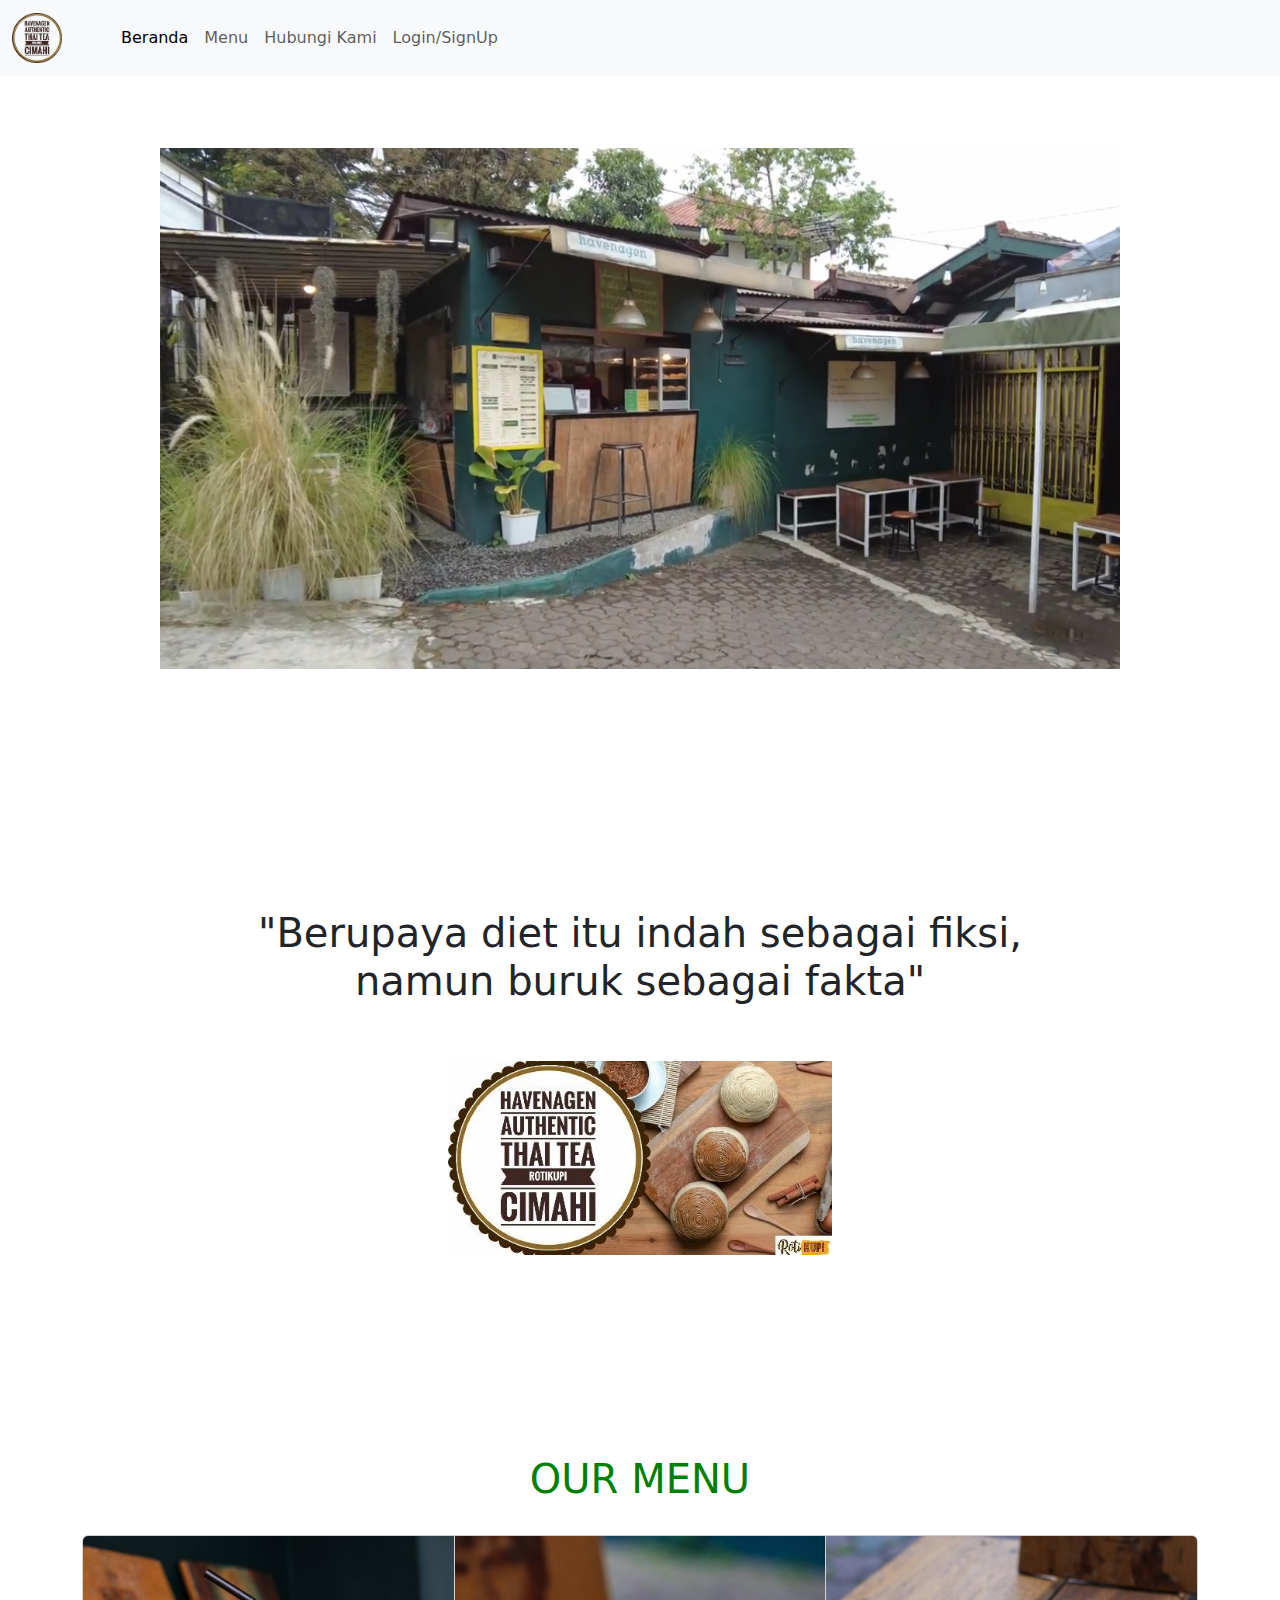
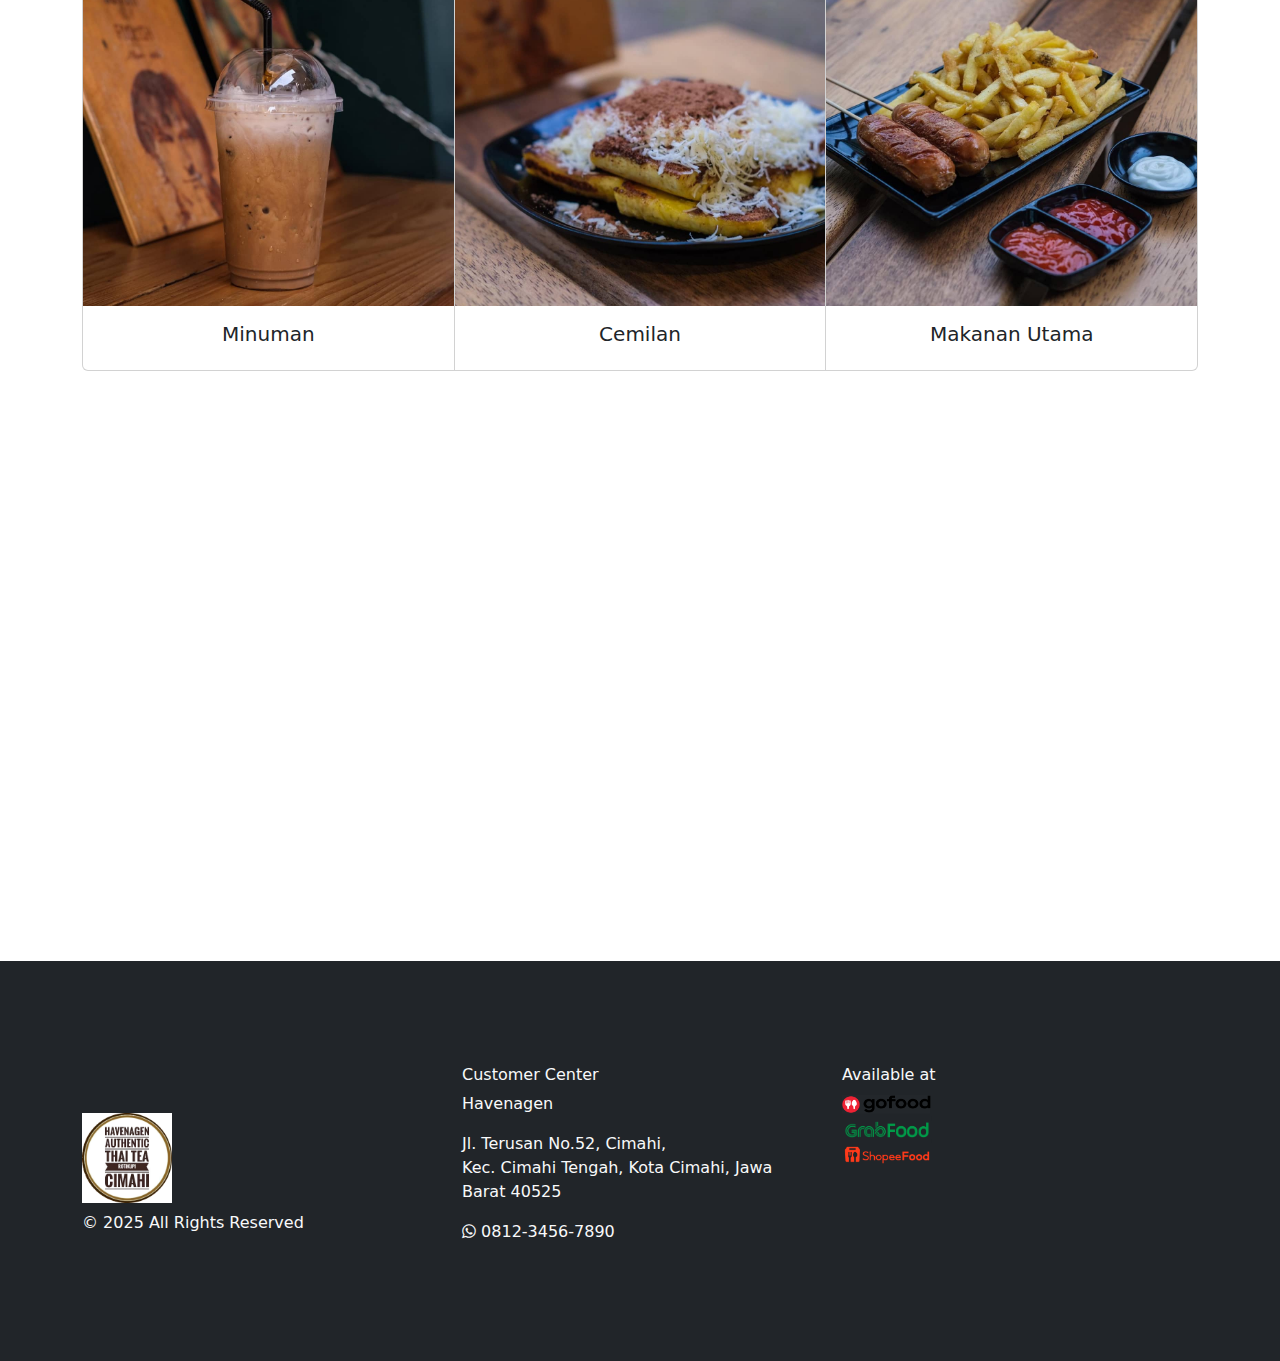
==== index.html @ 050e1b90 "fix" ====
<!DOCTYPE html>
<html lang="en">

<head>
  <meta charset="UTF-8">
  <meta name="viewport" content="width=device-width, initial-scale=1.0">
  <title>Caffe HAVENAGE</title>
  <link href="https://cdn.jsdelivr.net/npm/bootstrap@5.3.3/dist/css/bootstrap.min.css" rel="stylesheet"
    integrity="sha384-QWTKZyjpPEjISv5WaRU9OFeRpok6YctnYmDr5pNlyT2bRjXh0JMhjY6hW+ALEwIH" crossorigin="anonymous">
  <script src="https://cdn.jsdelivr.net/npm/bootstrap@5.3.3/dist/js/bootstrap.bundle.min.js"
    integrity="sha384-YvpcrYf0tY3lHB60NNkmXc5s9fDVZLESaAA55NDzOxhy9GkcIdslK1eN7N6jIeHz"
    crossorigin="anonymous"></script>
  <link rel="stylesheet" href="https://maxcdn.bootstrapcdn.com/font-awesome/4.5.0/css/font-awesome.min.css" />
  <link rel="stylesheet" href="../Engine/style.css">
</head>

<body>
  <nav class="navbar navbar-expand-lg bg-body-tertiary">
    <div class="container-fluid">
      <a class="navbar-brand" href="index.html"><img class="logo" src="./Img/Logo2.png" alt=""></a>
      <button class="navbar-toggler" type="button" data-bs-toggle="collapse" data-bs-target="#navbarNav"
        aria-controls="navbarNav" aria-expanded="false" aria-label="Toggle navigation">
        <span class="navbar-toggler-icon"></span>
      </button>
      <div class="collapse navbar-collapse" id="navbarNav">
        <ul class="navbar-nav">
          <li class="nav-item">
            <a class="nav-link active" aria-current="page" href="index.html">Beranda</a>
          </li>
          <li class="nav-item">
            <a class="nav-link" href="#menu">Menu</a>
          </li>
          <li class="nav-item">
            <a class="nav-link" href="#">Hubungi Kami</a>
          </li>
          <li class="nav-item">
            <a class="nav-link" href="#">Login/SignUp</a>
          </li>
        </ul>
      </div>
    </div>
  </nav>
  <br><br><br>
  <div id="carouselExampleSlidesOnly" class="carousel slide" data-bs-ride="carousel" data-bs-interval="2500"
    data-bs-pause="false" data-bs-wrap="true">
    <div class="carousel-inner">
      <div class="carousel-item active">
        <img src="./Img/depan.png" class="d-block w-100" alt="...">
      </div>
      <div class="carousel-item">
        <img src="./Img/Logo.jpg" class="d-block w-100" alt="...">
      </div>
      <div class="carousel-item">
        <img src="./Img/depan_dua.png" class="d-block w-100" alt="...">
      </div>
    </div>
  </div>

  <section class="card-section" id="menu">
    <center>
      <h1>"Berupaya diet itu indah sebagai fiksi, <br>namun buruk sebagai fakta"</h1><br><br>
      <img src="./Img/Logo.jpg" alt="" class="img-fluid" id="tengah">
    </center><br><br><br><br><br>
    <div class="container text-center">
      <div class="row">
        <div class="col">
          <h1 style="color: green; font-family: Arial, Helvetica, sans-serif,;">OUR MENU</h1><br>
        </div>
      </div>

      <div class="card-group">
        <div class="card">
          <img src="./Img/minuman.jpg" class="card-img-top" alt="...">
          <div class="card-body">
            <h5 class="card-title">Minuman</h5>
          </div>
        </div>
        <div class="card">
          <img src="./Img/snack2.jpg" class="card-img-top" alt="...">
          <div class="card-body">
            <h5 class="card-title">Cemilan</h5>
          </div>
        </div>
        <div class="card">
          <img src="./Img/snack.jpg" class="card-img-top" alt="...">
          <div class="card-body">
            <h5 class="card-title">Makanan Utama</h5>
          </div>
        </div>
      </div>
  </section>
  <br><br><br>
  <footer class="bg-dark text-light py-4">
    <div class="container">
      <div class="row">
        <!-- Logo Section -->
        <div class="col-md-4 mb-3" style="text-align: left;"><br><br>
          <img src="./Img/logo.png" alt="" style="width: 90px;">
          <p class="mt-2">© 2025 All Rights Reserved</p>
        </div>

        <!-- Lokasi -->
        <div class="col-md-4 mb-3" style="text-align: left;">
          <h6>Customer Center</h6>
          <p>Havenagen</p>
          Jl. Terusan No.52, Cimahi, <br>
          Kec. Cimahi Tengah, Kota Cimahi, Jawa Barat 40525</p>
          <p><i class="fa-brands fa fa-whatsapp"> </i> 0812-3456-7890</p>
        </div>

        <div class="col-md-4 mb-3" style="text-align: left;">
          <h6>Available at</h6>
          <img src="./Img/gofood-logo.png" alt="" style="width: 90px;"><br>
          <img src="./Img/grab-logo.png" alt="" style="width: 90px;"><br>
          <img src="./Img/shp-logo.png" alt="" style="width: 90px;"><br><br>
        </div>
      </div>
    </div>
    </div>
  </footer>

  </div>
</body>

</html>
---- Engine/style.css ----
.logo {
    width: 50px;
    height: auto;
    margin-right: 35px;
}

.carousel {
    max-width: 75%;
    object-fit: cover;
    margin: 0 auto;
}

.card-section {
    margin-top: 15rem;
    height: 1500px;
}

.nav-item {
    font-weight: 500;
}

.nav-item,
.lgn {
    color: #508D4E;
}

footer {
    height: 400px;
}

footer,
.container {
    margin-top: 5rem;
}

#tengah {
    max-width: 30%;
}
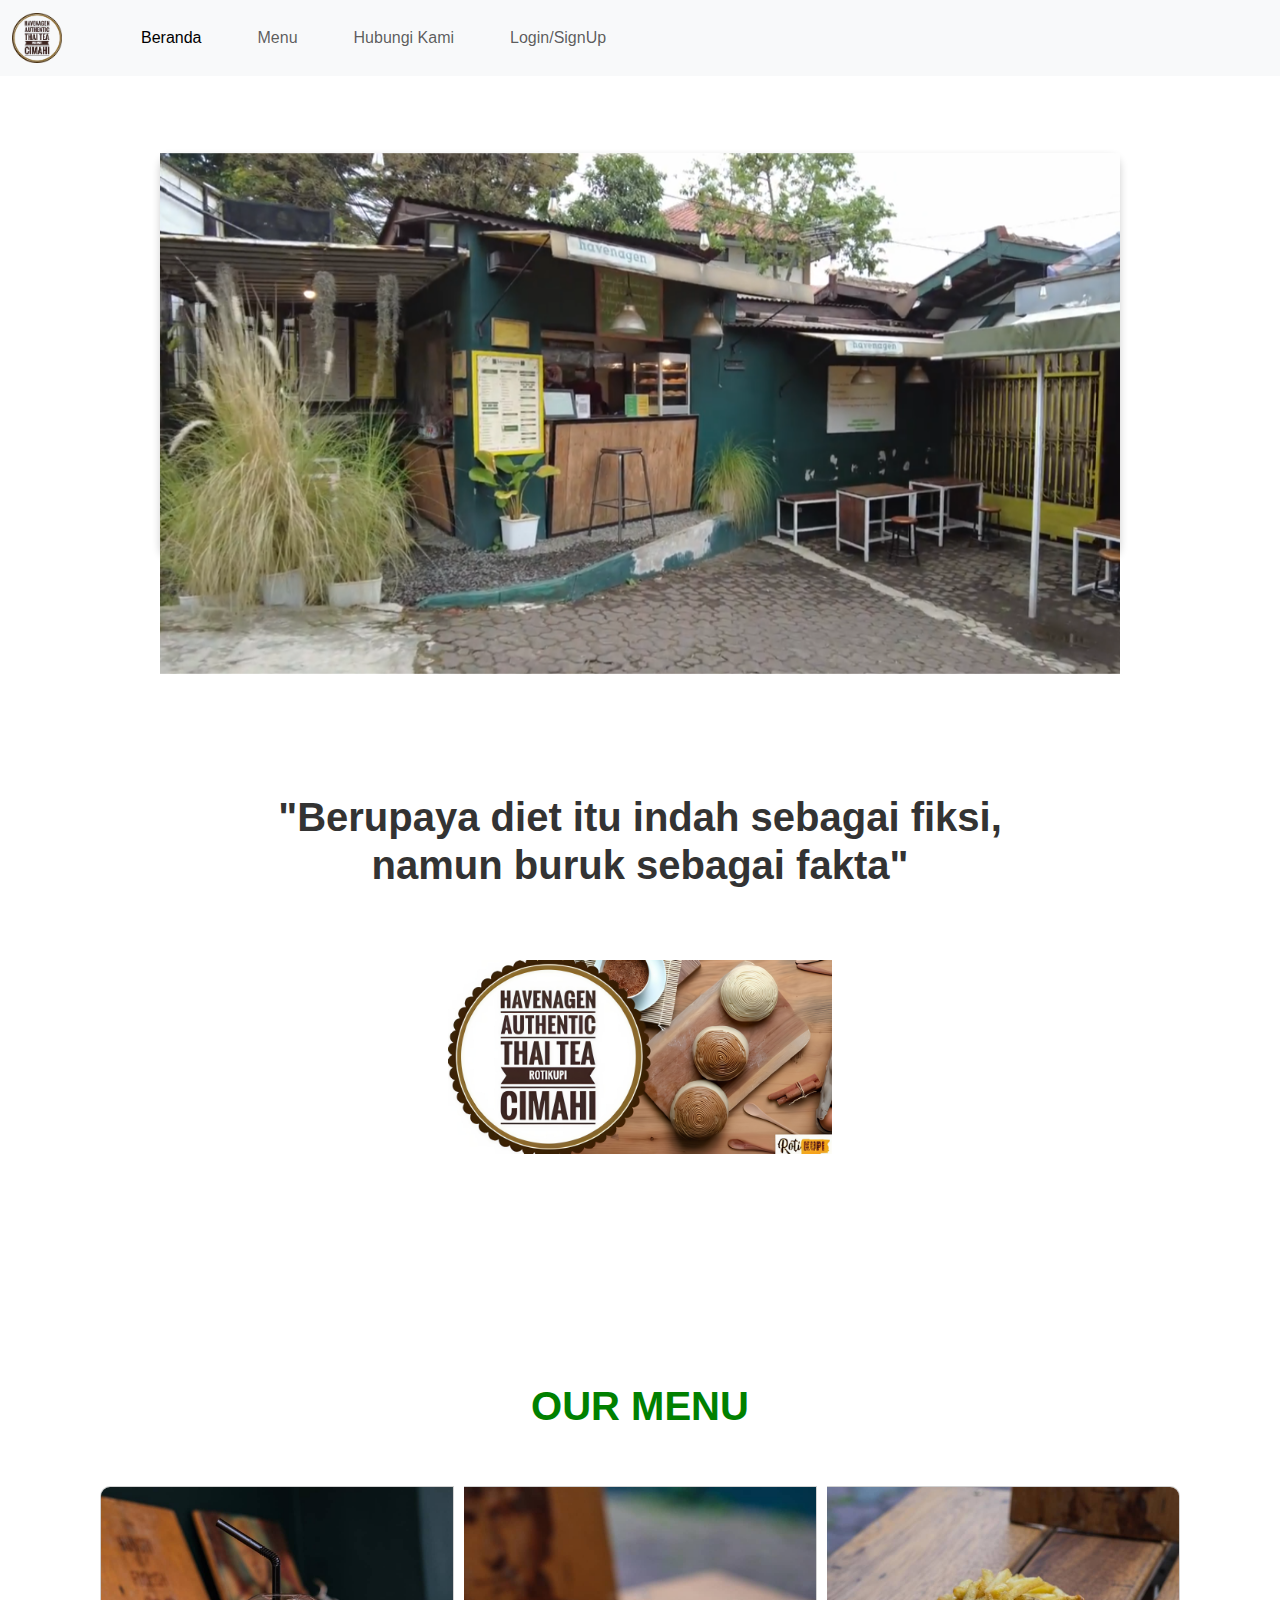
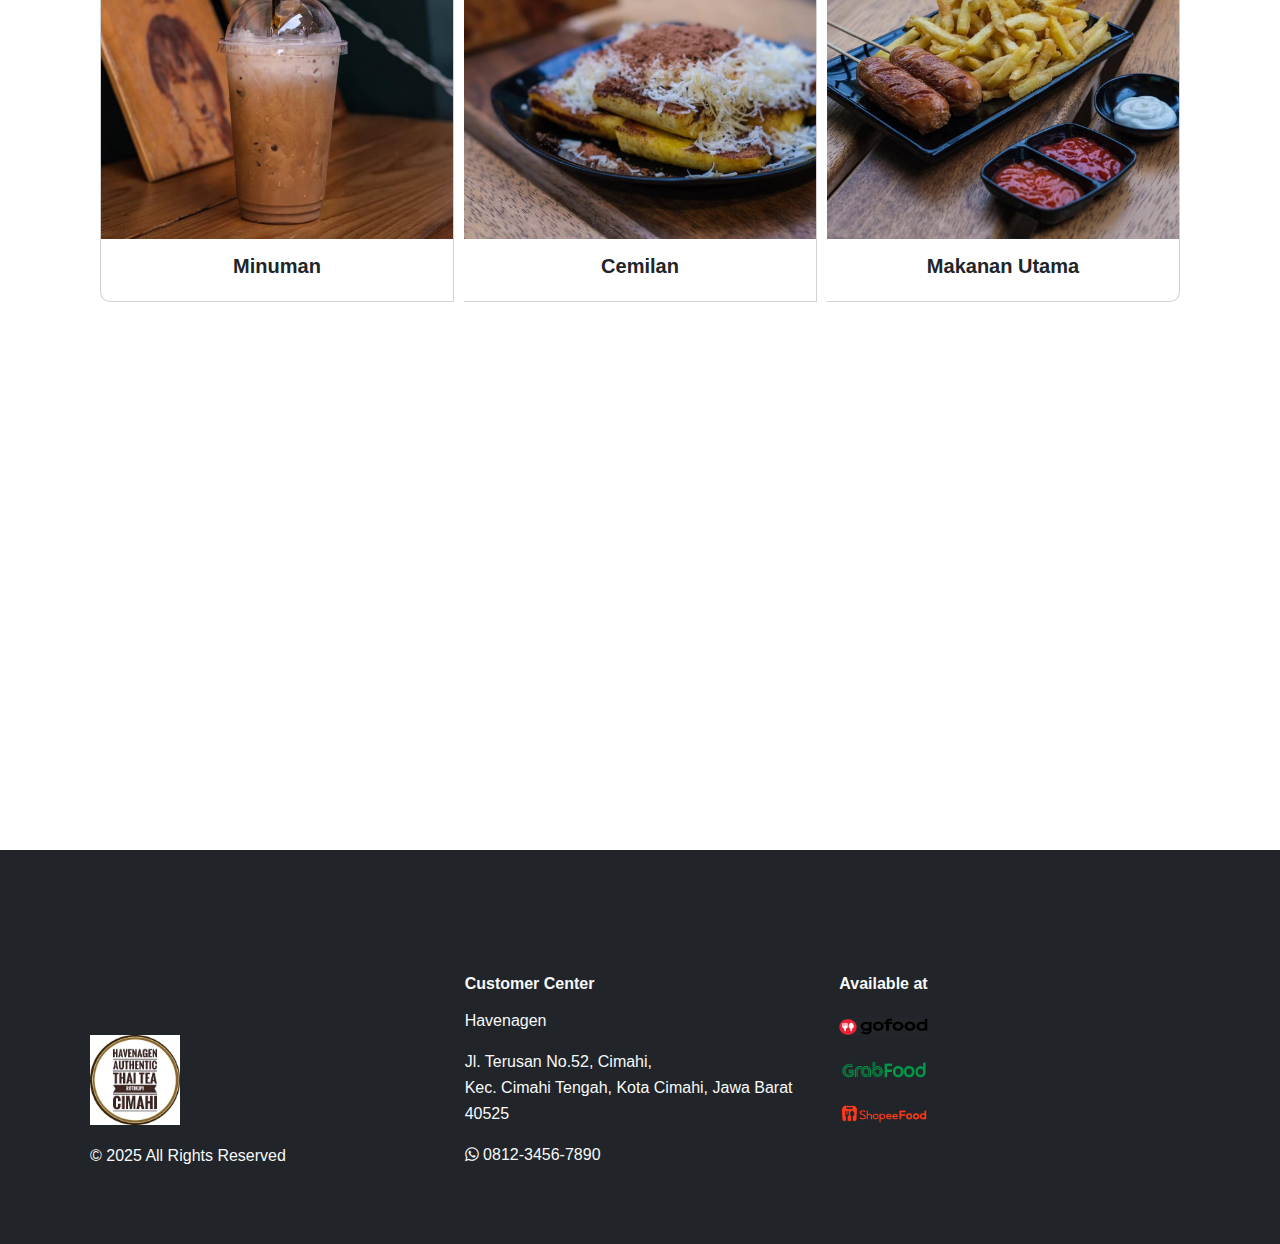
==== commit b8bdd342: "Tambahan CSS" ====
--- a/index.html
+++ b/index.html
@@ -11,13 +11,13 @@
     integrity="sha384-YvpcrYf0tY3lHB60NNkmXc5s9fDVZLESaAA55NDzOxhy9GkcIdslK1eN7N6jIeHz"
     crossorigin="anonymous"></script>
   <link rel="stylesheet" href="https://maxcdn.bootstrapcdn.com/font-awesome/4.5.0/css/font-awesome.min.css" />
-  <link rel="stylesheet" href="../Engine/style.css">
+  <link rel="stylesheet" href="Engine/style.css">
 </head>
 
 <body>
   <nav class="navbar navbar-expand-lg bg-body-tertiary">
     <div class="container-fluid">
-      <a class="navbar-brand" href="index.html"><img class="logo" src="./Img/Logo2.png" alt=""></a>
+      <a class="navbar-brand" href="index.html"><img class="logo" src="Img/Logo2.png" alt=""></a>
       <button class="navbar-toggler" type="button" data-bs-toggle="collapse" data-bs-target="#navbarNav"
         aria-controls="navbarNav" aria-expanded="false" aria-label="Toggle navigation">
         <span class="navbar-toggler-icon"></span>
@@ -45,13 +45,13 @@
     data-bs-pause="false" data-bs-wrap="true">
     <div class="carousel-inner">
       <div class="carousel-item active">
-        <img src="./Img/depan.png" class="d-block w-100" alt="...">
+        <img src="Img/depan.png" class="d-block w-100" alt="...">
       </div>
       <div class="carousel-item">
-        <img src="./Img/Logo.jpg" class="d-block w-100" alt="...">
+        <img src="Img/Logo.jpeg" class="d-block w-100" alt="...">
       </div>
       <div class="carousel-item">
-        <img src="./Img/depan_dua.png" class="d-block w-100" alt="...">
+        <img src="Img/depan_dua.png" class="d-block w-100" alt="...">
       </div>
     </div>
   </div>
@@ -59,7 +59,7 @@
   <section class="card-section" id="menu">
     <center>
       <h1>"Berupaya diet itu indah sebagai fiksi, <br>namun buruk sebagai fakta"</h1><br><br>
-      <img src="./Img/Logo.jpg" alt="" class="img-fluid" id="tengah">
+      <img src="Img/Logo.jpeg" alt="" class="img-fluid" id="tengah">
     </center><br><br><br><br><br>
     <div class="container text-center">
       <div class="row">
@@ -70,19 +70,19 @@
 
       <div class="card-group">
         <div class="card">
-          <img src="./Img/minuman.jpg" class="card-img-top" alt="...">
+          <img src="Img/minuman.jpg" class="card-img-top" alt="...">
           <div class="card-body">
             <h5 class="card-title">Minuman</h5>
           </div>
         </div>
         <div class="card">
-          <img src="./Img/snack2.jpg" class="card-img-top" alt="...">
+          <img src="Img/snack2.jpg" class="card-img-top" alt="...">
           <div class="card-body">
             <h5 class="card-title">Cemilan</h5>
           </div>
         </div>
         <div class="card">
-          <img src="./Img/snack.jpg" class="card-img-top" alt="...">
+          <img src="Img/snack.jpg" class="card-img-top" alt="...">
           <div class="card-body">
             <h5 class="card-title">Makanan Utama</h5>
           </div>
@@ -95,7 +95,7 @@
       <div class="row">
         <!-- Logo Section -->
         <div class="col-md-4 mb-3" style="text-align: left;"><br><br>
-          <img src="./Img/logo.png" alt="" style="width: 90px;">
+          <img src="Img/logo.png" alt="" style="width: 90px;">
           <p class="mt-2">© 2025 All Rights Reserved</p>
         </div>
 
@@ -110,9 +110,9 @@
 
         <div class="col-md-4 mb-3" style="text-align: left;">
           <h6>Available at</h6>
-          <img src="./Img/gofood-logo.png" alt="" style="width: 90px;"><br>
-          <img src="./Img/grab-logo.png" alt="" style="width: 90px;"><br>
-          <img src="./Img/shp-logo.png" alt="" style="width: 90px;"><br><br>
+          <img src="Img/gofood-logo.png" alt="" style="width: 90px;"><br>
+          <img src="Img/grab-logo.png" alt="" style="width: 90px;"><br>
+          <img src="Img/shp-logo.png" alt="" style="width: 90px;"><br><br>
         </div>
       </div>
     </div>
--- a/Engine/style.css
+++ b/Engine/style.css
@@ -1,3 +1,22 @@
+html {
+    scroll-behavior: smooth;
+}
+
+body {
+    font-family: Arial, sans-serif;
+    line-height: 1.6;
+    color: #333;
+}
+
+.container {
+    padding: 20px;
+}
+
+h1, h2, h3, h4, h5, h6 {
+    margin-bottom: 20px;
+    font-weight: bold;
+}
+
 .logo {
     width: 50px;
     height: auto;
@@ -6,8 +25,43 @@
 
 .carousel {
     max-width: 75%;
+    margin: 0 auto;
+    box-shadow: 0 4px 8px rgba(0, 0, 0, 0.2);
+    border-radius: 10px;
+    height: 400px;
+}
+
+.carousel img {
+    width: 100%;
+    height: auto;
     object-fit: cover;
-    margin: 0 auto;
+}
+
+.carousel-control-prev,
+.carousel-control-next {
+    width: 40px;
+    height: 40px;
+    background-color: rgba(0, 0, 0, 0.5);
+    border-radius: 50%;
+    top: 50%;
+    transform: translateY(-50%);
+}
+
+.carousel-control-next-icon,
+.carousel-control-prev-icon {
+    width: 20px;
+    height: 20px;
+}
+
+.carousel-indicators {
+    bottom: 10px;
+}
+
+.carousel-indicators button {
+    width: 10px;
+    height: 10px;
+    border-radius: 50%;
+    margin: 0 5px;
 }
 
 .card-section {
@@ -15,8 +69,38 @@
     height: 1500px;
 }
 
+.card {
+    transition: transform 0.3s ease, box-shadow 0.3s ease;
+    margin: 10px;
+    border-radius: 10px;
+    overflow: hidden;
+}
+
+.card:hover {
+    transform: translateY(-10px);
+    box-shadow: 0 8px 16px rgba(0, 0, 0, 0.2);
+}
+
+.card-img-top {
+    object-fit: cover;
+}
+
+.card-body {
+    text-align: center;
+    padding: 15px;
+}
+
 .nav-item {
     font-weight: 500;
+    margin: 0 10px;
+    padding: 5px 10px;
+    transition: background-color 0.3s ease;
+}
+
+.nav-item:hover  {
+    background-color: #508D4E;
+    color: white;
+    border-radius: 5px;
 }
 
 .nav-item,
@@ -25,7 +109,24 @@
 }
 
 footer {
-    height: 400px;
+    height: auto;
+    padding: 40px 0;
+    background-color: #343a40;
+    color: white;
+}
+
+footer h6 {
+    margin-bottom: 15px;
+    font-weight: bold;
+}
+
+footer img {
+    margin: 10px 0;
+    transition: opacity 0.3s ease;
+}
+
+footer img:hover {
+    opacity: 0.8;
 }
 
 footer,
@@ -35,4 +136,53 @@
 
 #tengah {
     max-width: 30%;
+}
+
+@media (max-width: 768px) {
+    .carousel {
+        height: 200x;
+        max-width: 90%;
+        margin: 10px auto;
+        padding: 5px;
+    }
+
+    .carousel-control-prev,
+    .carousel-control-next {
+        width: 25px;
+        height: 25px;
+        background-color: rgba(0, 0, 0, 0.3);
+    }
+
+    .carousel-control-prev-icon,
+    .carousel-control-next-icon {
+        width: 20px;
+        height: 20px;
+    }
+
+    .carousel-indicators {
+        bottom: 5px;
+    }
+
+    .carousel-indicators button {
+        width: 8px;
+        height: 8px;
+        margin: 0 3px;
+    }
+
+    .card-section {
+        margin-top: 10rem;
+        height: auto;
+    }
+
+    .card-img-top {
+        height: 150px;
+    }
+
+    footer {
+        text-align: center;
+    }
+
+    footer .col-md-4 {
+        margin-bottom: 20px;
+    }
 }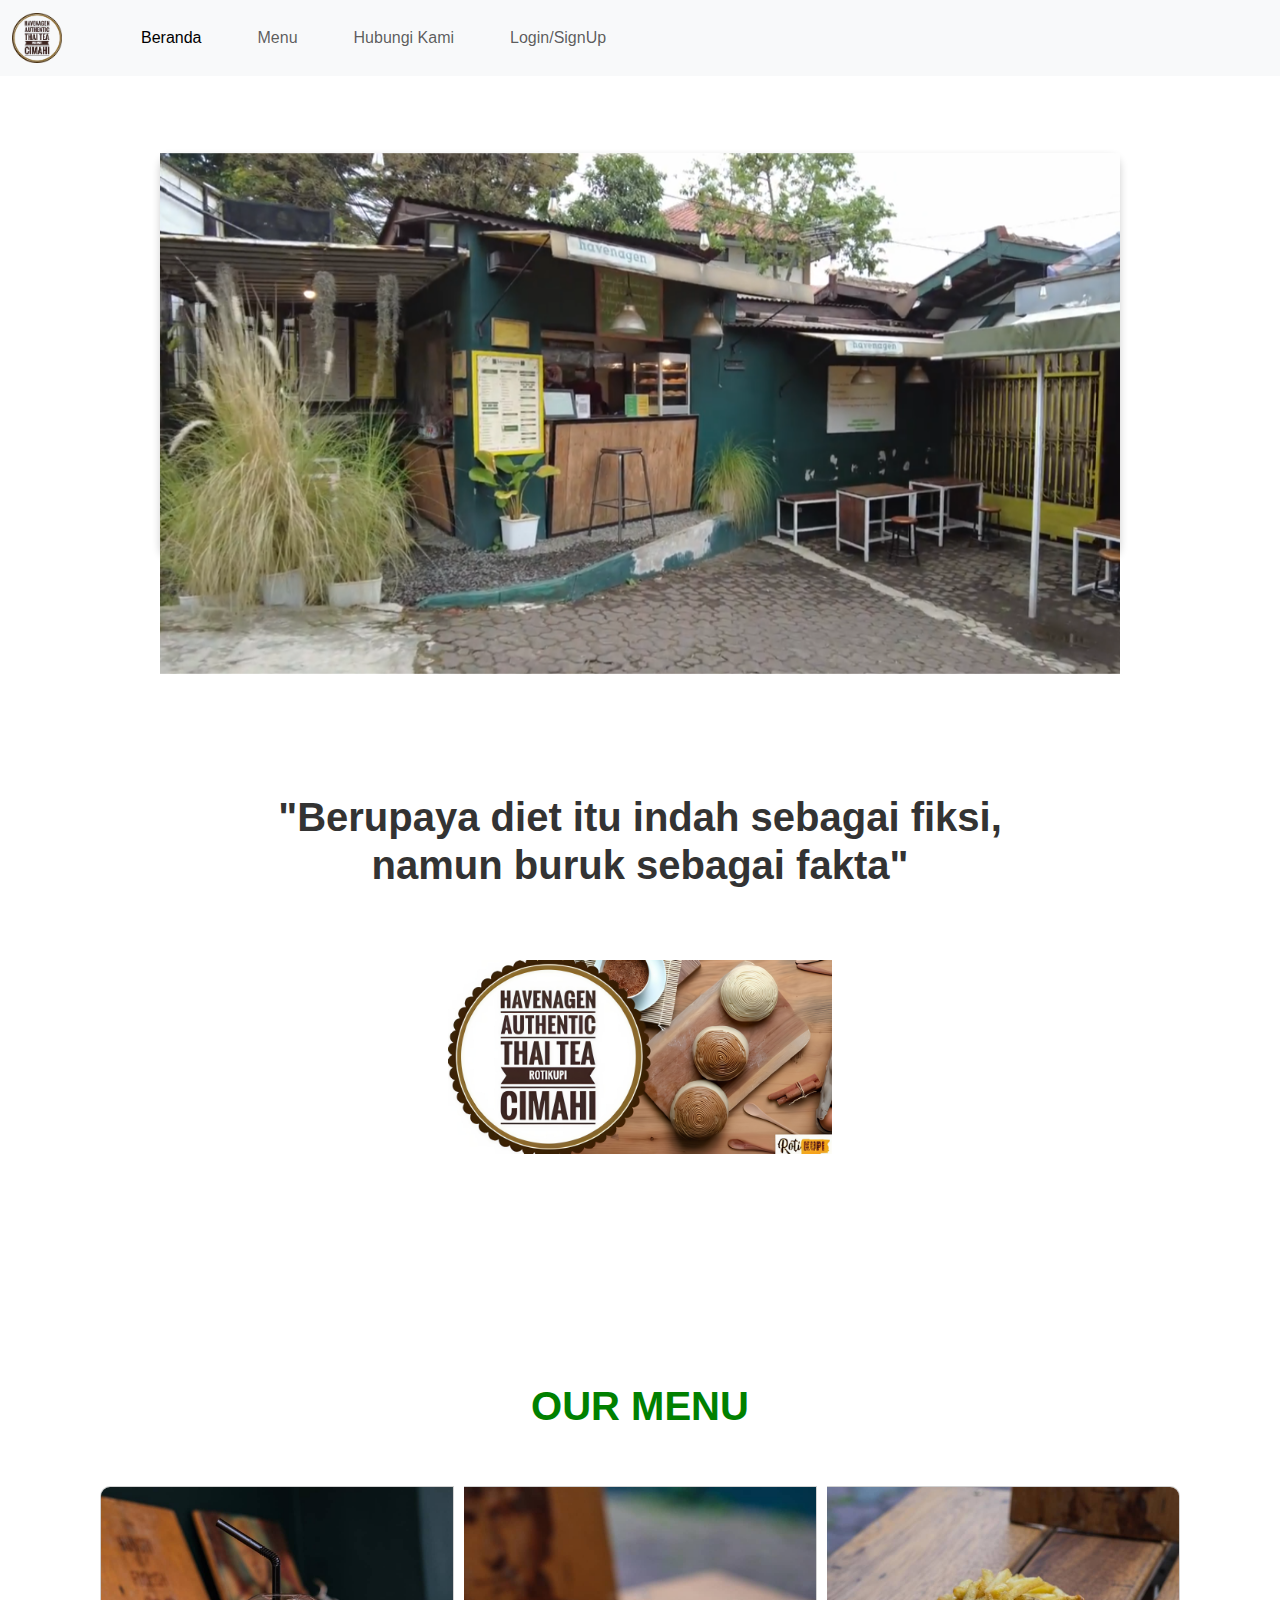
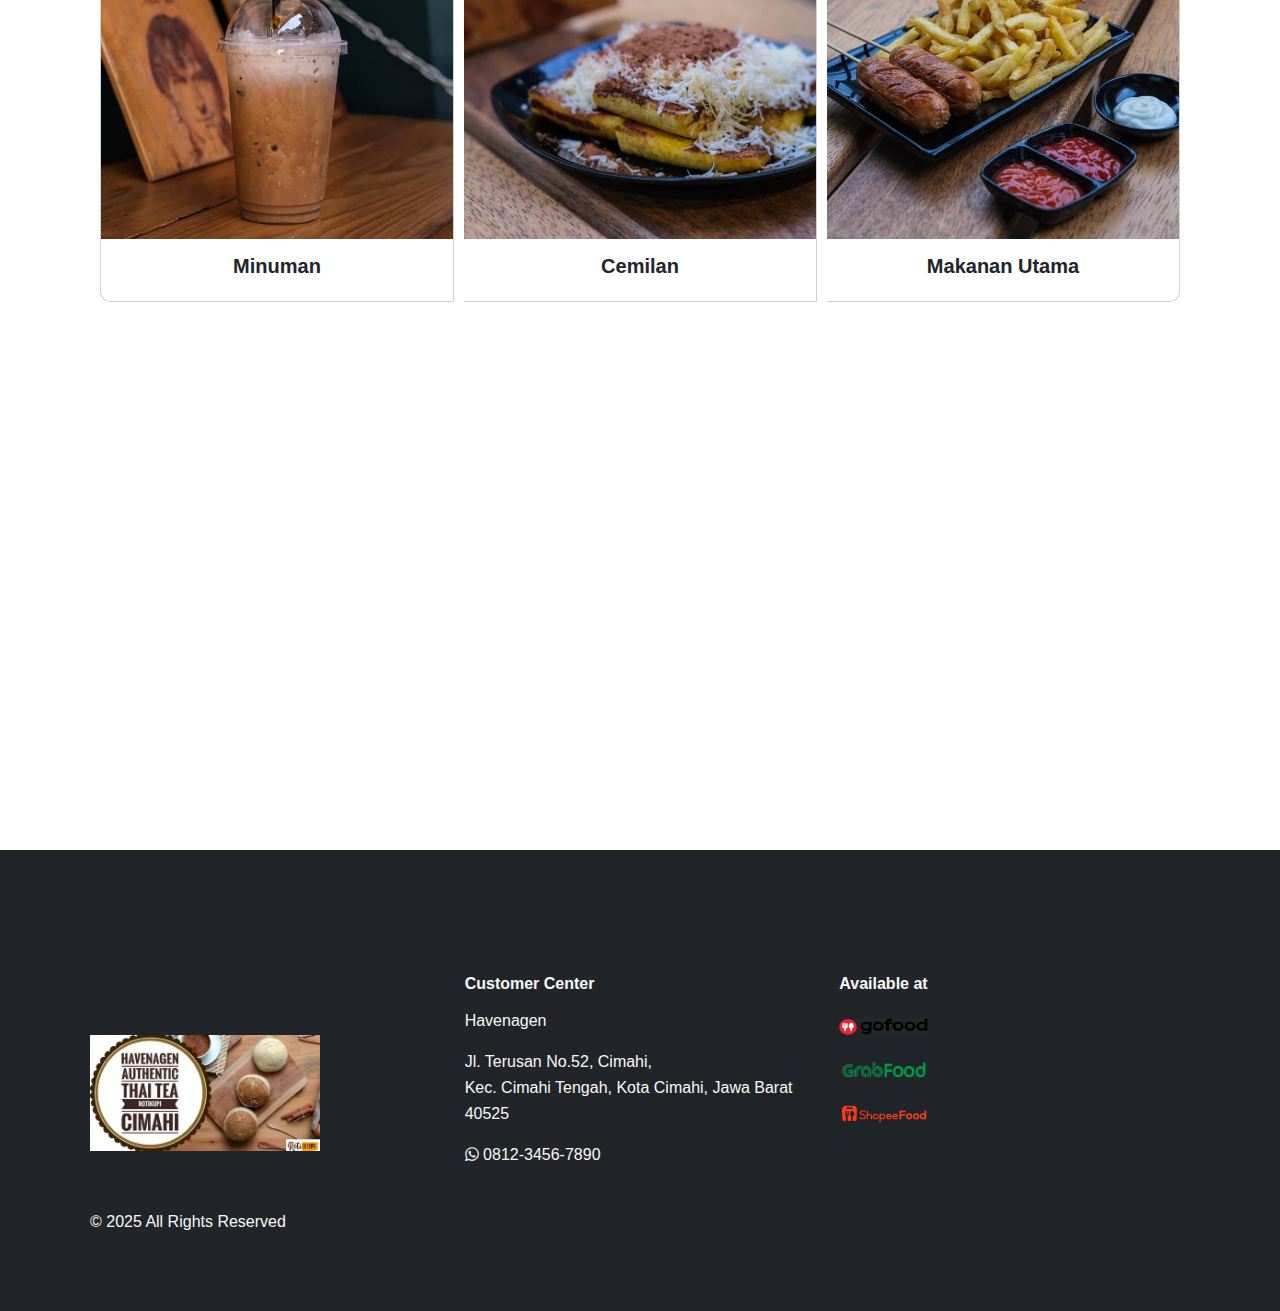
==== commit e6576178: "update" ====
--- a/index.html
+++ b/index.html
@@ -95,7 +95,7 @@
       <div class="row">
         <!-- Logo Section -->
         <div class="col-md-4 mb-3" style="text-align: left;"><br><br>
-          <img src="Img/logo.png" alt="" style="width: 90px;">
+          <img src="Img/Logo.jpeg" alt="" style="width: 230px; margin-bottom: 50px;">
           <p class="mt-2">© 2025 All Rights Reserved</p>
         </div>
 
--- a/Engine/style.css
+++ b/Engine/style.css
@@ -88,6 +88,10 @@
 .card-body {
     text-align: center;
     padding: 15px;
+}
+
+.collapse {
+    position: relative;
 }
 
 .nav-item {
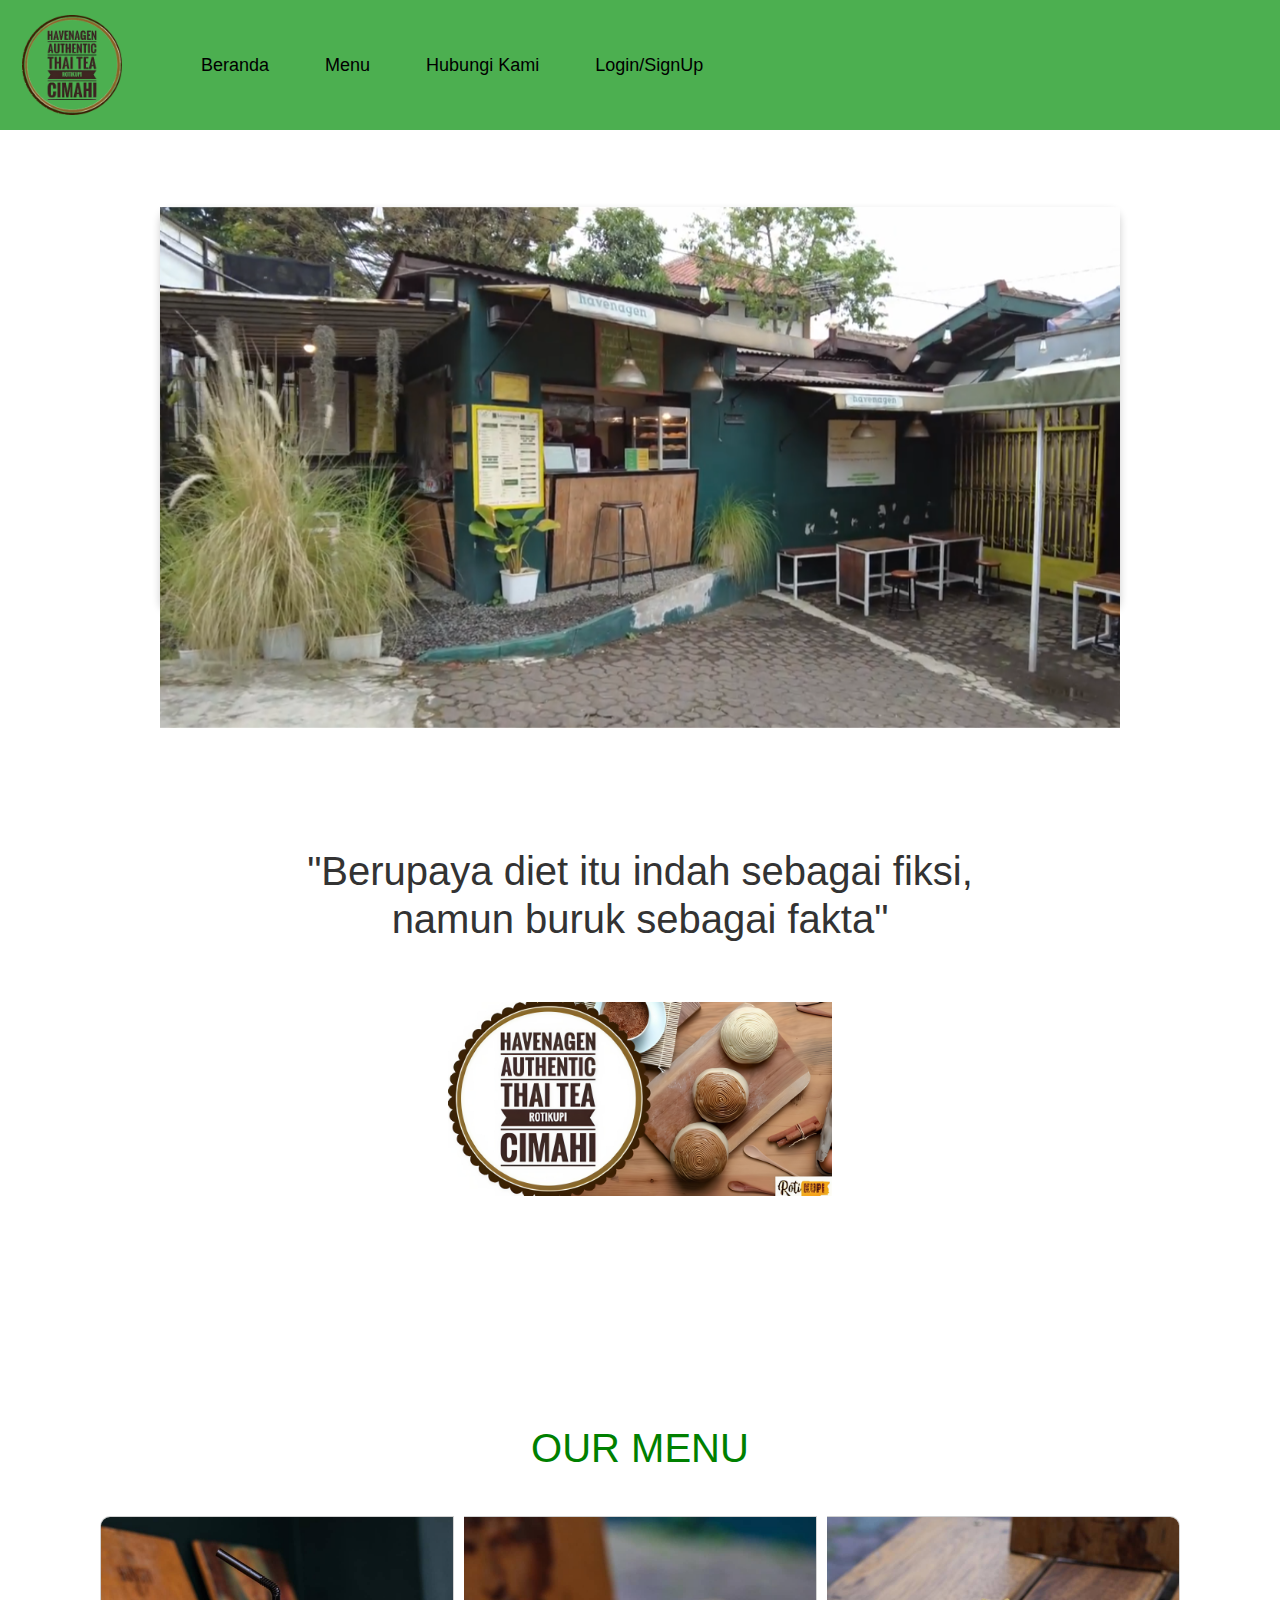
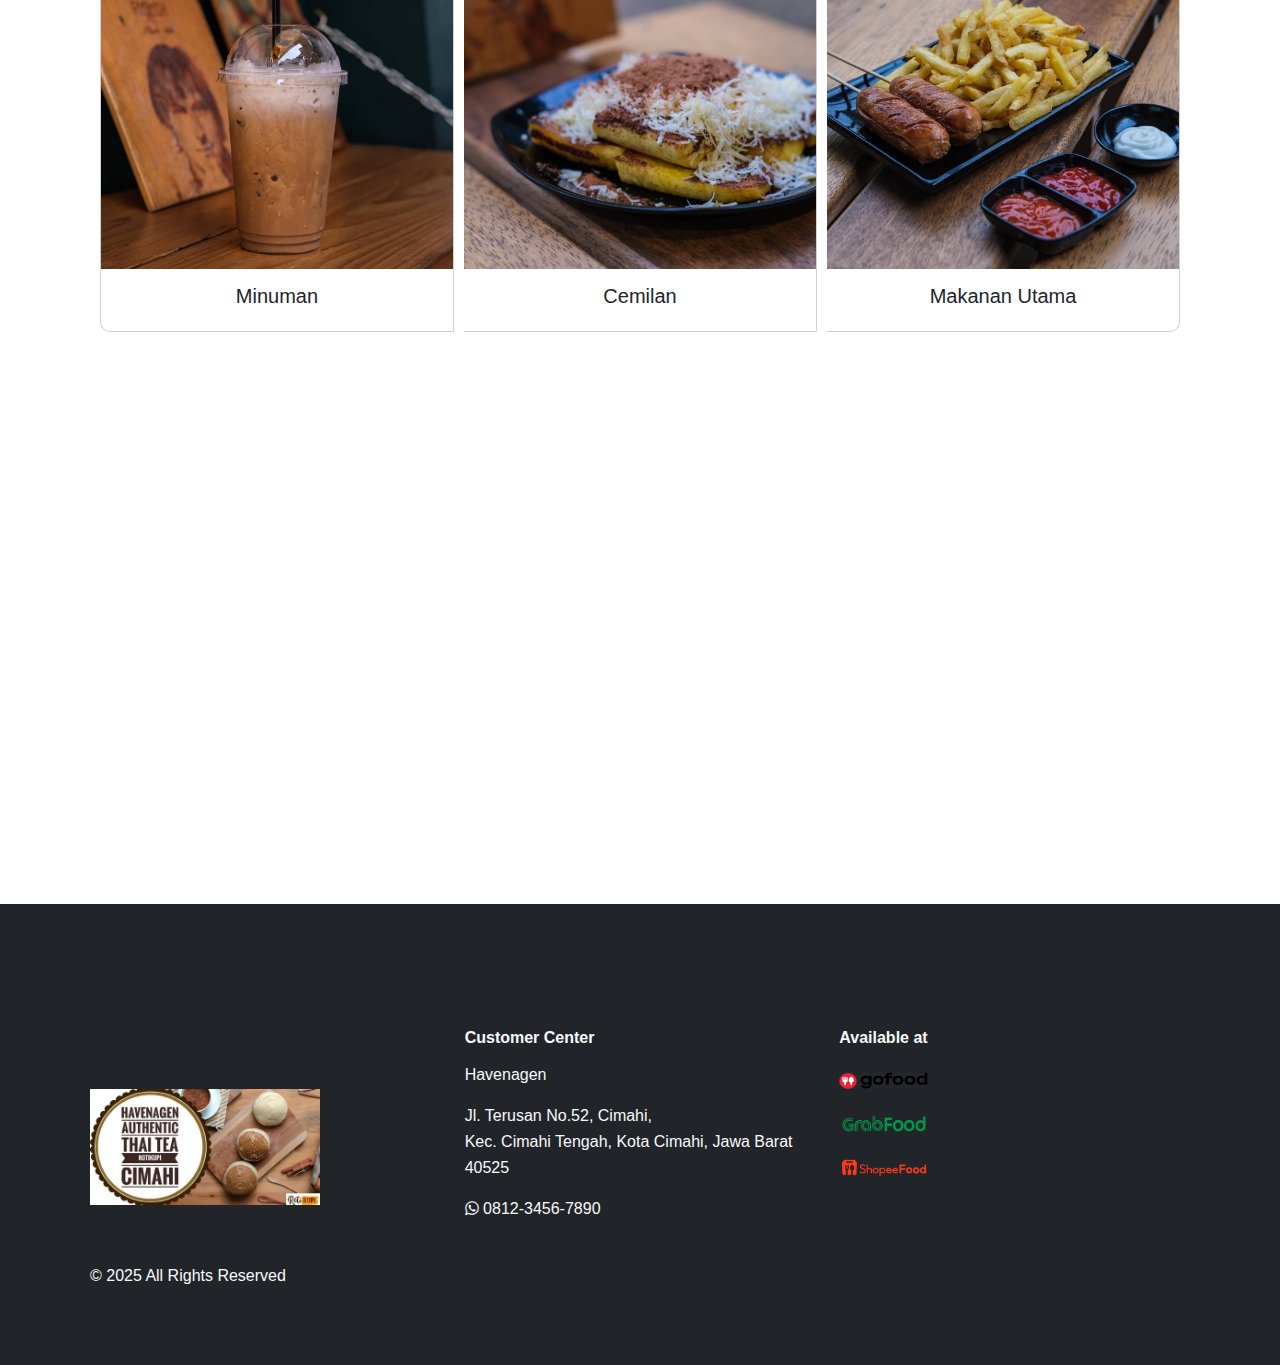
==== commit 21197326: "update" ====
--- a/index.html
+++ b/index.html
@@ -25,16 +25,16 @@
       <div class="collapse navbar-collapse" id="navbarNav">
         <ul class="navbar-nav">
           <li class="nav-item">
-            <a class="nav-link active" aria-current="page" href="index.html">Beranda</a>
+            <a class="nav-link active" href="index.html">Beranda</a>
           </li>
           <li class="nav-item">
-            <a class="nav-link" href="#menu">Menu</a>
+            <a class="nav-link active" href="#menu">Menu</a>
           </li>
           <li class="nav-item">
-            <a class="nav-link" href="#">Hubungi Kami</a>
+            <a class="nav-link active" href="Engine/HubungiKami.html">Hubungi Kami</a>
           </li>
           <li class="nav-item">
-            <a class="nav-link" href="#">Login/SignUp</a>
+            <a class="nav-link active" href="#">Login/SignUp</a>
           </li>
         </ul>
       </div>
--- a/Engine/style.css
+++ b/Engine/style.css
@@ -12,13 +12,8 @@
     padding: 20px;
 }
 
-h1, h2, h3, h4, h5, h6 {
-    margin-bottom: 20px;
-    font-weight: bold;
-}
-
 .logo {
-    width: 50px;
+    width: 100px;
     height: auto;
     margin-right: 35px;
 }
@@ -90,12 +85,21 @@
     padding: 15px;
 }
 
-.collapse {
-    position: relative;
+.navbar {
+    position: sticky;
+    top: 0;
+    width: 100%;
+    background-color: #4caf50 !important;
+    color: #fff;
+    padding: 10px;
+    text-align: center;
+    z-index: 1000;
 }
 
 .nav-item {
     font-weight: 500;
+    font-size: 18px;
+    font-family: Arial, sans-serif;
     margin: 0 10px;
     padding: 5px 10px;
     transition: background-color 0.3s ease;
@@ -143,6 +147,23 @@
 }
 
 @media (max-width: 768px) {
+    .nav-item {
+        font-size: 16px;
+        padding: 5px 8px;
+    }
+
+    .navbar-toggler-icon {
+        font-size: 20px;
+    }
+
+    .navbar-collapse {
+        background-color: #4caf50;
+    }
+
+    .navbar-nav {
+        text-align: center;
+    }
+
     .carousel {
         height: 200x;
         max-width: 90%;
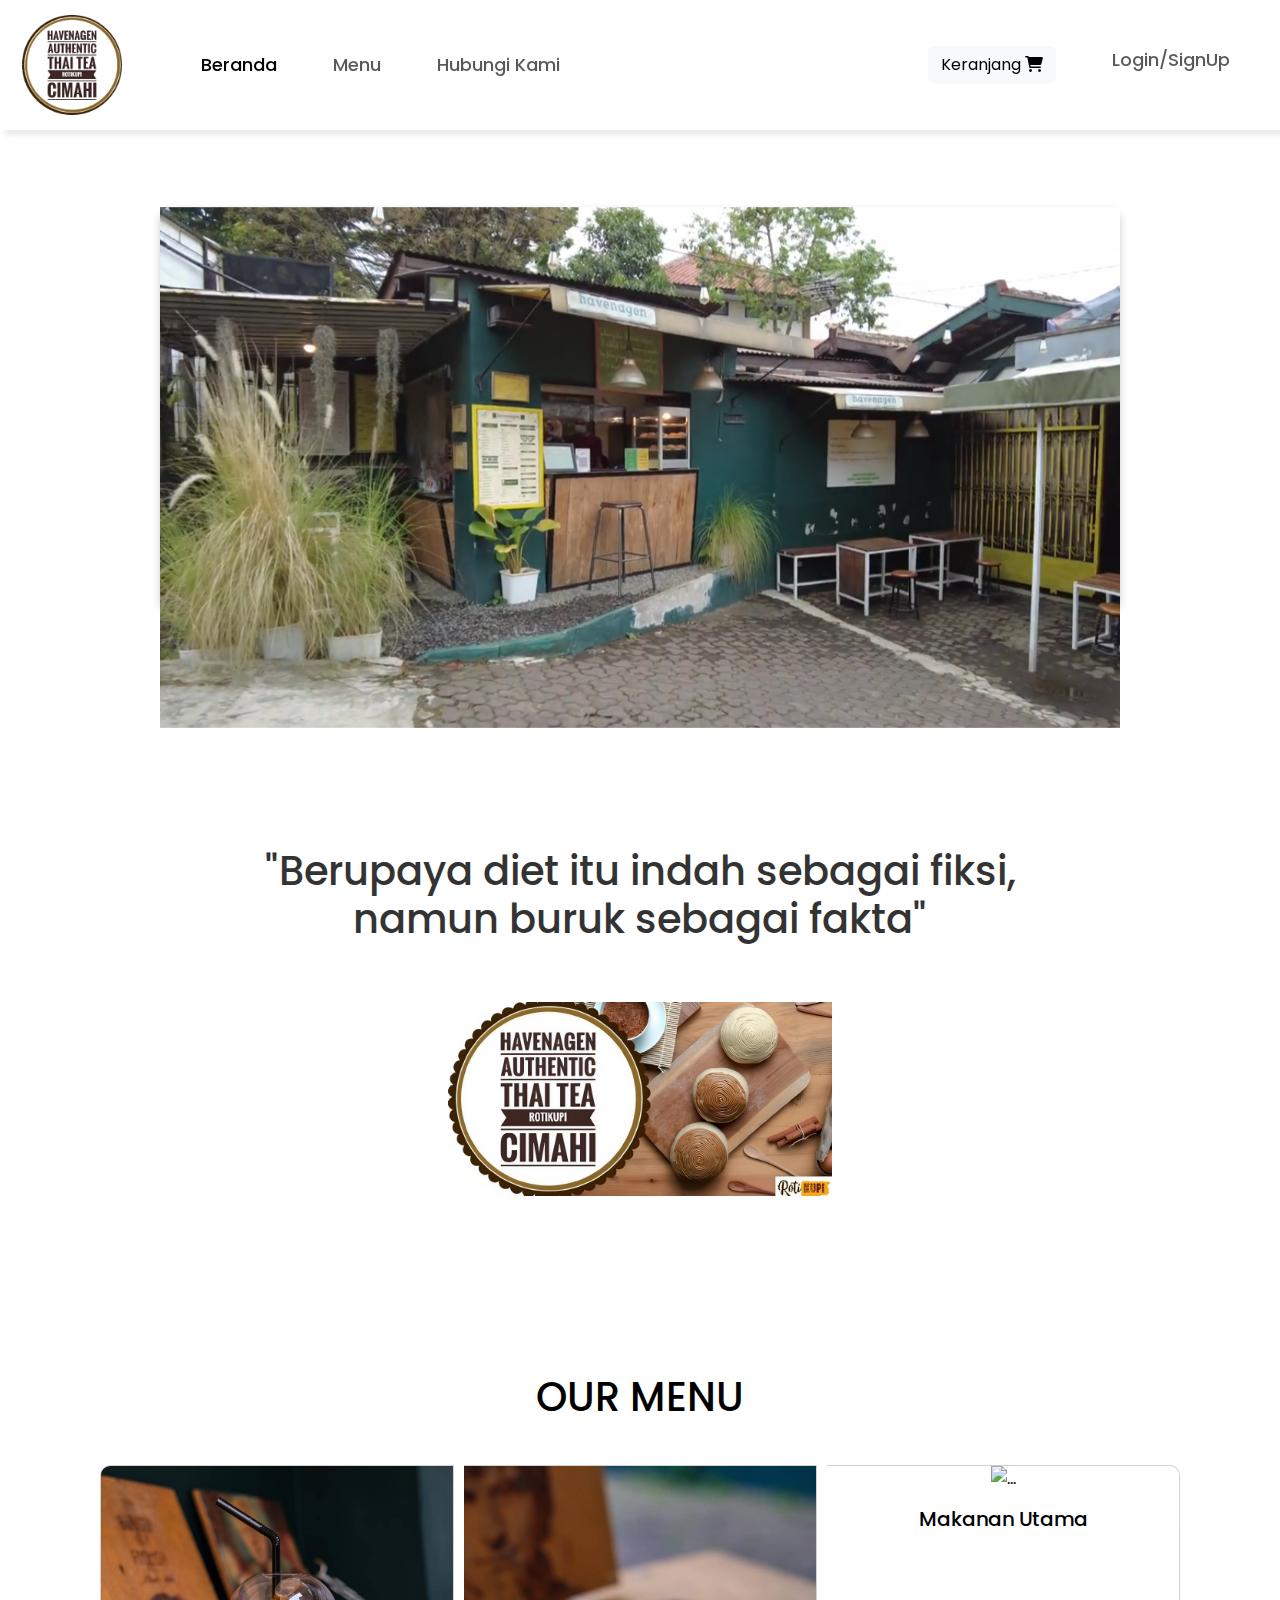
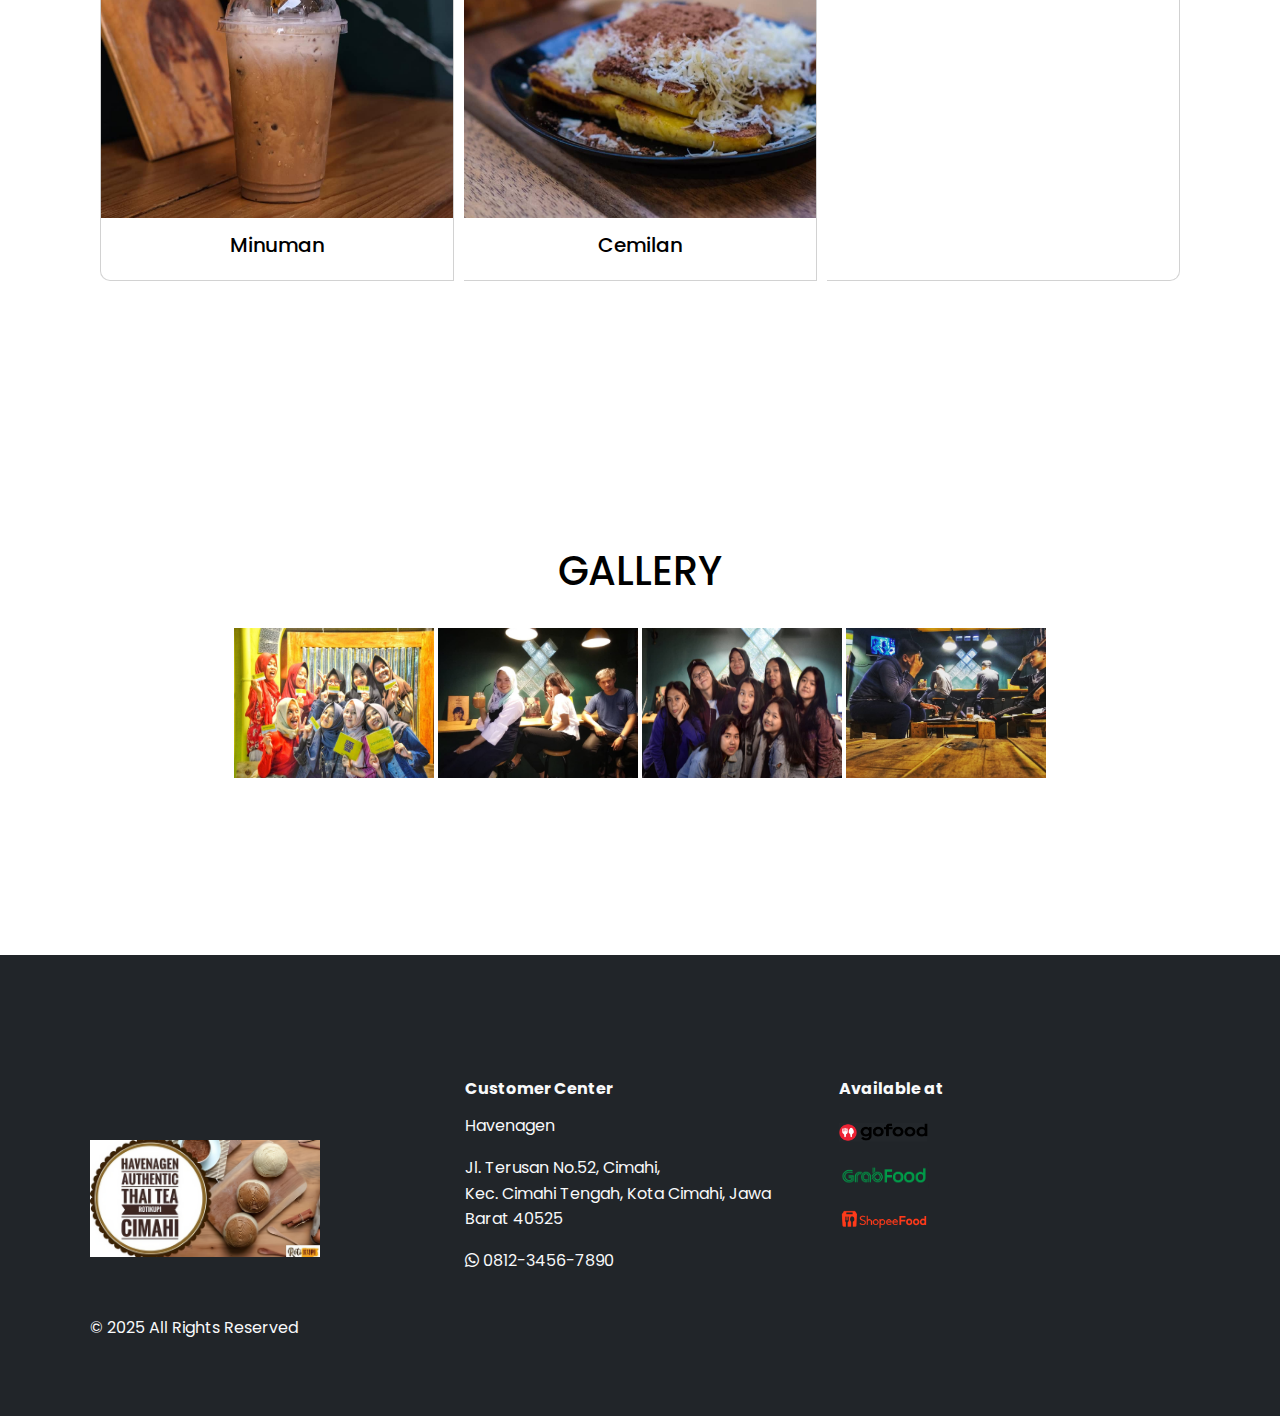
==== commit 2302f768: "Tambah" ====
--- a/index.html
+++ b/index.html
@@ -10,7 +10,7 @@
   <script src="https://cdn.jsdelivr.net/npm/bootstrap@5.3.3/dist/js/bootstrap.bundle.min.js"
     integrity="sha384-YvpcrYf0tY3lHB60NNkmXc5s9fDVZLESaAA55NDzOxhy9GkcIdslK1eN7N6jIeHz"
     crossorigin="anonymous"></script>
-  <link rel="stylesheet" href="https://maxcdn.bootstrapcdn.com/font-awesome/4.5.0/css/font-awesome.min.css" />
+  <link rel="stylesheet" href="https://cdnjs.cloudflare.com/ajax/libs/font-awesome/6.0.0-beta3/css/all.min.css">
   <link rel="stylesheet" href="Engine/style.css">
 </head>
 
@@ -28,18 +28,27 @@
             <a class="nav-link active" href="index.html">Beranda</a>
           </li>
           <li class="nav-item">
-            <a class="nav-link active" href="#menu">Menu</a>
+            <a class="nav-link" href="#menu">Menu</a>
           </li>
           <li class="nav-item">
-            <a class="nav-link active" href="Engine/HubungiKami.html">Hubungi Kami</a>
+            <a class="nav-link" href="Engine/HubungiKami.html">Hubungi Kami</a>
+          </li>
+        </ul>
+      </div>
+      <div class="text-right">
+        <ul class="navbar-nav">
+          <li class="nav-item">
+            <a class="nav-link" href="keranjang.html"><button type="button" class="btn btn-light">Keranjang
+                <i class="fa-solid fa-cart-shopping"></i></button></a>
           </li>
           <li class="nav-item">
-            <a class="nav-link active" href="#">Login/SignUp</a>
+            <a class="nav-link" href="#">Login/SignUp</a>
           </li>
         </ul>
       </div>
     </div>
   </nav>
+
   <br><br><br>
   <div id="carouselExampleSlidesOnly" class="carousel slide" data-bs-ride="carousel" data-bs-interval="2500"
     data-bs-pause="false" data-bs-wrap="true">
@@ -60,35 +69,57 @@
     <center>
       <h1>"Berupaya diet itu indah sebagai fiksi, <br>namun buruk sebagai fakta"</h1><br><br>
       <img src="Img/Logo.jpeg" alt="" class="img-fluid" id="tengah">
-    </center><br><br><br><br><br>
+    </center><br><br><br>
     <div class="container text-center">
       <div class="row">
         <div class="col">
-          <h1 style="color: green; font-family: Arial, Helvetica, sans-serif,;">OUR MENU</h1><br>
+          <h1 style="color: black; font-family: Arial, Helvetica, sans-serif,;">OUR MENU</h1><br>
         </div>
       </div>
 
       <div class="card-group">
         <div class="card">
-          <img src="Img/minuman.jpg" class="card-img-top" alt="...">
-          <div class="card-body">
-            <h5 class="card-title">Minuman</h5>
-          </div>
+          <a href="./Engine/minuman.html">
+            <img src="Img/minuman.jpg" class="card-img-top" alt="...">
+            <div class="card-body">
+              <h5 class="card-title">Minuman</h5>
+            </div>
+          </a>
         </div>
         <div class="card">
-          <img src="Img/snack2.jpg" class="card-img-top" alt="...">
-          <div class="card-body">
-            <h5 class="card-title">Cemilan</h5>
-          </div>
+          <a href="./Engine/cemilan.html">
+            <img src="Img/snack2.jpg" class="card-img-top" alt="...">
+            <div class="card-body">
+              <h5 class="card-title">Cemilan</h5>
+            </div>
+          </a>
         </div>
         <div class="card">
-          <img src="Img/snack.jpg" class="card-img-top" alt="...">
-          <div class="card-body">
-            <h5 class="card-title">Makanan Utama</h5>
-          </div>
+          <a href="./Engine/makanan.html">
+            <img src="Img/mie-tek-tek.webp" class="card-img-top" alt="...">
+            <div class="card-body">
+              <h5 class="card-title">Makanan Utama</h5>
+            </div>
+          </a>
         </div>
       </div>
   </section>
+
+  <section id="Widget">
+    <div class="container text-center">
+    <div class="row">
+      <div class="col">
+        <h1 style="color: black; font-family: Arial, Helvetica, sans-serif,;">GALLERY</h1><br>
+          <img src="../Img/g1.jpg" class="card-img-g" alt="...">
+          <img src="../Img/g2.jpg" class="card-img-g" alt="...">
+          <img src="../Img/g3.jpg" class="card-img-g" alt="...">  
+          <img src="../Img/g4.jpg" class="card-img-g" alt="...">
+        </div>
+        </div>
+      </div>
+    </div>
+  </section>
+
   <br><br><br>
   <footer class="bg-dark text-light py-4">
     <div class="container">
@@ -119,7 +150,6 @@
     </div>
   </footer>
 
-  </div>
 </body>
 
 </html>--- a/Engine/style.css
+++ b/Engine/style.css
@@ -1,9 +1,11 @@
+@import url('https://fonts.googleapis.com/css?family=Poppins:400,700,900');
+
 html {
     scroll-behavior: smooth;
 }
 
 body {
-    font-family: Arial, sans-serif;
+    font-family: poppins;
     line-height: 1.6;
     color: #333;
 }
@@ -59,9 +61,13 @@
     margin: 0 5px;
 }
 
+.card-img-g {
+    width: 200px;
+    height: 150px;
+}
 .card-section {
     margin-top: 15rem;
-    height: 1500px;
+    height: 1200px;
 }
 
 .card {
@@ -86,10 +92,11 @@
 }
 
 .navbar {
+    box-shadow: 5px 5px 5px rgba(231, 229, 229, 0.8);
     position: sticky;
     top: 0;
     width: 100%;
-    background-color: #4caf50 !important;
+    background-color: white !important;
     color: #fff;
     padding: 10px;
     text-align: center;
@@ -99,21 +106,30 @@
 .nav-item {
     font-weight: 500;
     font-size: 18px;
-    font-family: Arial, sans-serif;
+    font-family: poppins;
     margin: 0 10px;
     padding: 5px 10px;
     transition: background-color 0.3s ease;
 }
 
-.nav-item:hover  {
-    background-color: #508D4E;
-    color: white;
+.nav-item:hover {
+    /* background-color: #508D4E; */
+    color: #685752;
     border-radius: 5px;
 }
 
 .nav-item,
 .lgn {
-    color: #508D4E;
+    color: #685752;
+}
+
+.nav-link.active {
+    color: #685752;
+}
+
+a {
+    text-decoration: none;
+    color: black;
 }
 
 footer {
